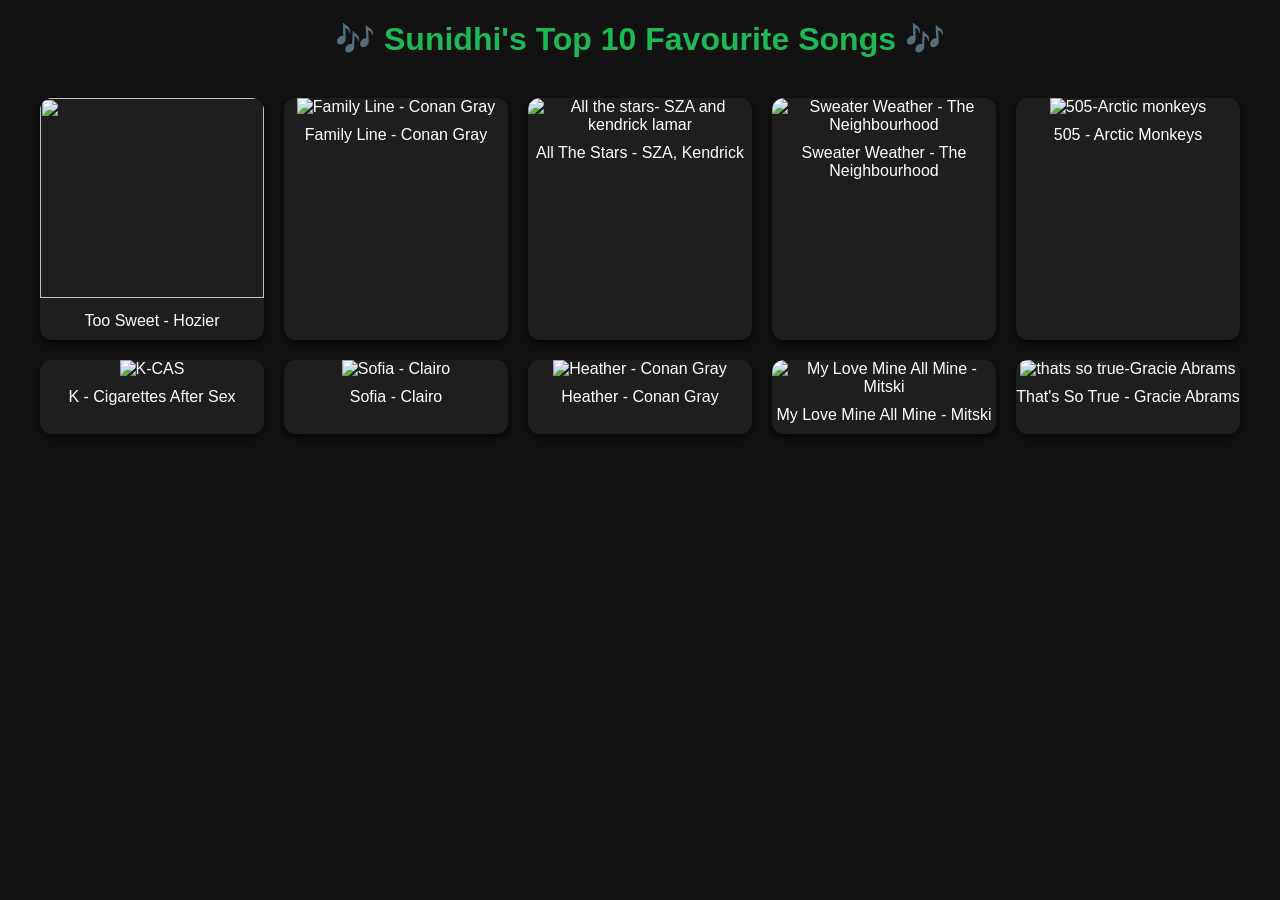
==== index.html @ baee3a66 "Update index.html" ====
<!DOCTYPE html>
<html lang="en">
<head>
  <meta charset="UTF-8">
  <link href="https://cdn.jsdelivr.net/npm/tailwindcss@3.3.0/dist/tailwind.min.css" rel="stylesheet">
  <title>Sunidhi's Top 10 Songs</title>
  <style>
    body {
      font-family: Arial, sans-serif;
      background: #121212;
      color: #fff;
      margin: 0;
      padding: 0;
      text-align: center;
    }
    h1 {
      margin: 20px;
      font-size: 2em;
      color: #1DB954;
    }
    .grid {
      display: grid;
      grid-template-columns: repeat(auto-fit, minmax(200px, 1fr));
      gap: 20px;
      padding: 20px;
      max-width: 1200px;
      margin: auto;
    }
    .song {
      background: #1e1e1e;
      border-radius: 12px;
      overflow: hidden;
      box-shadow: 0 4px 10px rgba(0,0,0,0.6);
      transition: transform 0.3s;
    }
    .song:hover {
      transform: scale(1.05);
    }
    .song img {
      width: 100%;
      height: 200px;
      object-fit: cover;
    }
    .song p {
      margin: 10px 0;
      font-size: 1em;
    }
    a {
      text-decoration: none;
      color: inherit;
    }
  </style>
</head>
<body class="bg-Indigo-900">
  <h1>🎶 Sunidhi's Top 10 Favourite Songs 🎶</h1>
  <p id="quotes"></p>

  <div class="grid">
    <div class="song">
      <a href="https://open.spotify.com/track/19XpFsce28aByvCC4g89tJ?si=a11c7e422a994c73" target="_blank">
        <img src="https://raw.githubusercontent.com/sunidhiss/final_playlist/refs/heads/main/images_play/hozier.jpg">

        <p>Too Sweet - Hozier</p>
      </a>
    </div>
    <div class="song">
      <a href="https://open.spotify.com/track/0iNZGC211wst3VjtobNnC5?si=6cfce5f7050b49a9" target="_blank">
        <img src="https://raw.githubusercontent.com/sunidhiss/final_playlist/refs/heads/main/images_play/conan-family_line.jpg" alt="Family Line - Conan Gray">
        <p>Family Line - Conan Gray</p>
      </a>
    </div>
    <div class="song">
      <a href="https://open.spotify.com/track/3GCdLUSnKSMJhs4Tj6CV3s?si=18b8e28414704c5b" target="_blank">
        <img src="https://raw.githubusercontent.com/sunidhiss/final_playlist/refs/heads/main/images_play/sza-all.jpg" alt="All the stars- SZA and kendrick lamar">
        <p>All The Stars - SZA, Kendrick</p>
      </a>
    </div>
    <div class="song">
      <a href="https://open.spotify.com/track/2QjOHCTQ1Jl3zawyYOpxh6?si=923d49a98a414412" target="_blank">
        <img src="https://raw.githubusercontent.com/sunidhiss/final_playlist/refs/heads/main/images_play/neighbourhood.jpg" alt="Sweater Weather - The Neighbourhood">
        <p>Sweater Weather - The Neighbourhood</p>
      </a>
    </div>
    <div class="song">
      <a href="https://open.spotify.com/track/0BxE4FqsDD1Ot4YuBXwAPp?si=4af0856e0ab44cf3" target="_blank">
        <img src="https://raw.githubusercontent.com/sunidhiss/final_playlist/refs/heads/main/images_play/arctic.jpg" alt="505-Arctic monkeys">
        <p>505 - Arctic Monkeys</p>
      </a>
    </div>
    <div class="song">
      <a href="https://open.spotify.com/track/4mV04JkZYIRW4xV5t2nEhp" target="_blank">
        <img src="https://raw.githubusercontent.com/sunidhiss/final_playlist/refs/heads/main/images_play/cas-k.jpg" alt="K-CAS">
        <p>K - Cigarettes After Sex</p>
      </a>
    </div>
    <div class="song">
      <a href="https://open.spotify.com/track/2xGjfbXZnI8uQDhukoQURQ?si=7837f37bf768416ch" target="_blank">
        <img src="https://raw.githubusercontent.com/sunidhiss/final_playlist/refs/heads/main/images_play/clairo-sofia.jpg" alt="Sofia - Clairo">
        <p>Sofia - Clairo</p>
      </a>
    </div>
    <div class="song">
      <a href="https://open.spotify.com/track/4xqrdfXkTW4T0RauPLv3WA?si=370952bd7d434040" target="_blank">
        <img src="https://raw.githubusercontent.com/sunidhiss/final_playlist/refs/heads/main/images_play/conan-heather.jpg" alt="Heather - Conan Gray">
        <p>Heather - Conan Gray</p>
      </a>
    </div>
    <div class="song">
      <a href="https://open.spotify.com/track/3vkCueOmm7xQDoJ17W1Pm3?si=fd322038544d4d58" target="_blank">
        <img src="https://raw.githubusercontent.com/sunidhiss/final_playlist/refs/heads/main/images_play/mitski-my_love.jpg" alt="My Love Mine All Mine - Mitski">
        <p>My Love Mine All Mine - Mitski</p>
      </a>
    </div>
    <div class="song">
      <a href="https://open.spotify.com/track/7ne4VBA60CxGM75vw0EYad?si=f7aa841b1d7049b7" target="_blank">
        <img src="https://raw.githubusercontent.com/sunidhiss/final_playlist/refs/heads/main/images_play/gracie.jpg" alt="thats so true-Gracie Abrams">
        <p>That's So True - Gracie Abrams</p>
      </a>
    </div>
  </div>
  <script src="your-script.js"></script>

</body>
</html>
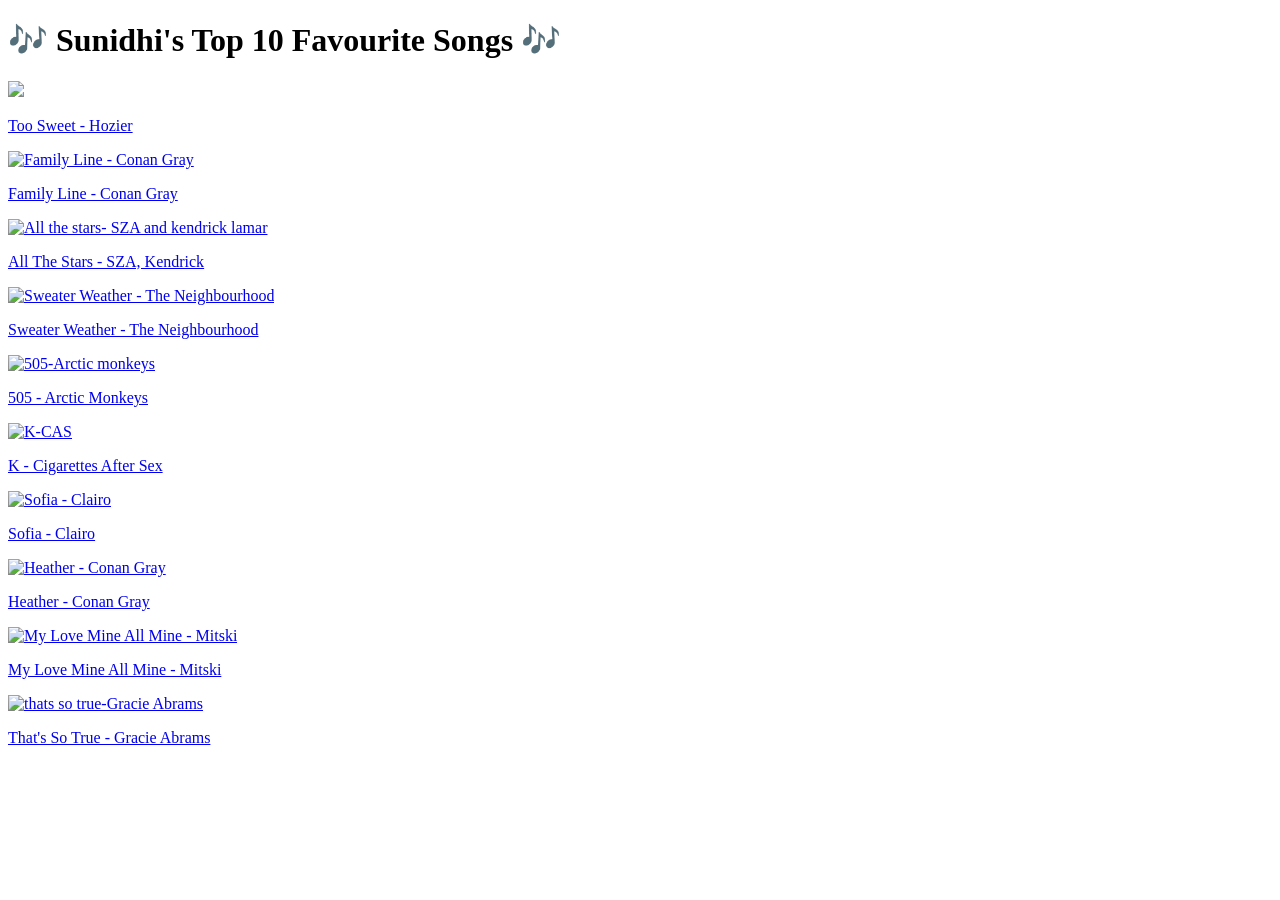
==== commit 0d7880a0: "Update index.html" ====
--- a/index.html
+++ b/index.html
@@ -1,9 +1,14 @@
 <!DOCTYPE html>
 <html lang="en">
 <head>
+  
   <meta charset="UTF-8">
   <link href="https://cdn.jsdelivr.net/npm/tailwindcss@3.3.0/dist/tailwind.min.css" rel="stylesheet">
+  <div class="bg-red-600>
+    
   <title>Sunidhi's Top 10 Songs</title>
+    
+  </div>
   <style>
     body {
       font-family: Arial, sans-serif;
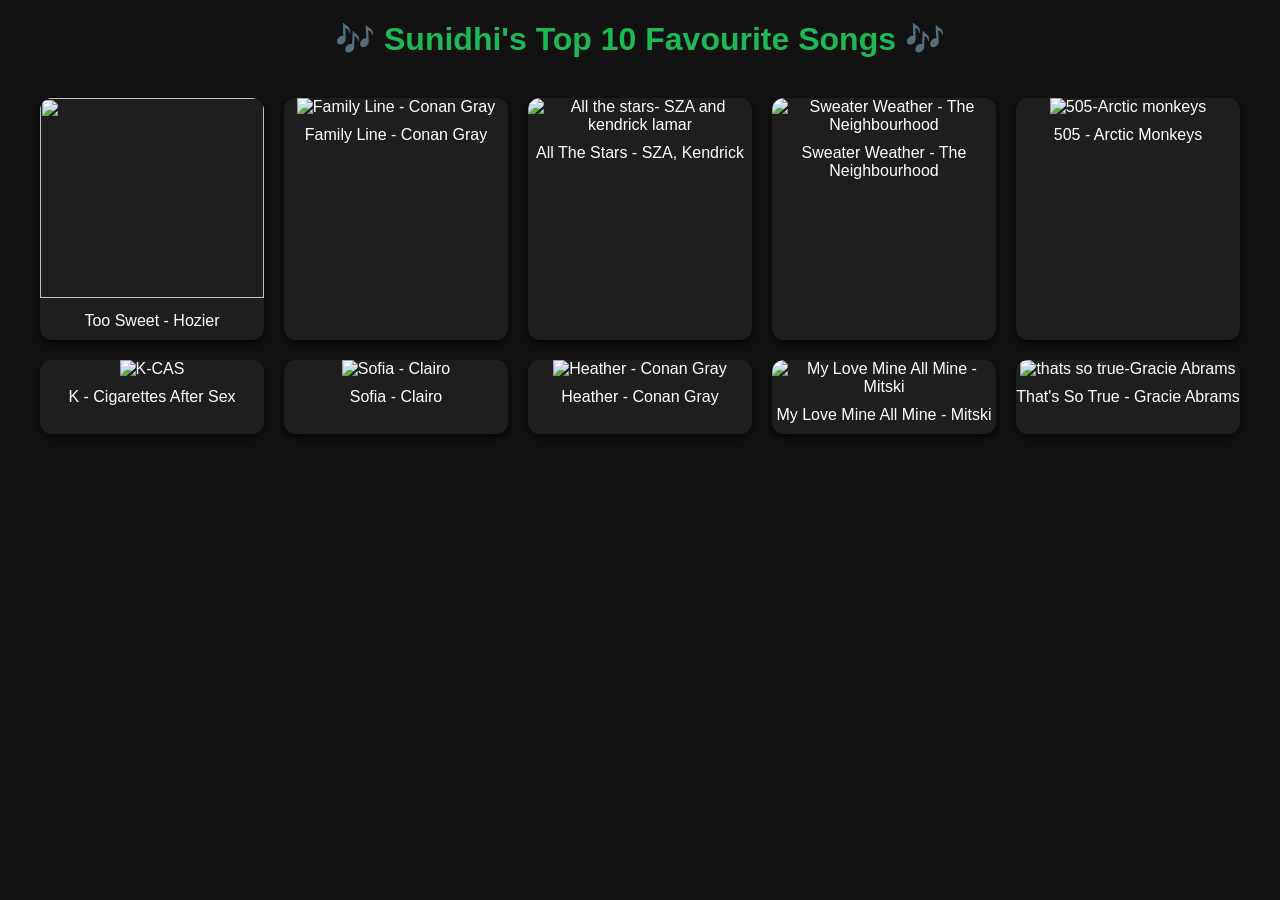
==== commit 148dbe1e: "Update index.html" ====
--- a/index.html
+++ b/index.html
@@ -4,11 +4,7 @@
   
   <meta charset="UTF-8">
   <link href="https://cdn.jsdelivr.net/npm/tailwindcss@3.3.0/dist/tailwind.min.css" rel="stylesheet">
-  <div class="bg-red-600>
-    
-  <title>Sunidhi's Top 10 Songs</title>
-    
-  </div>
+    <title>Sunidhi's Top 10 Songs</title>
   <style>
     body {
       font-family: Arial, sans-serif;
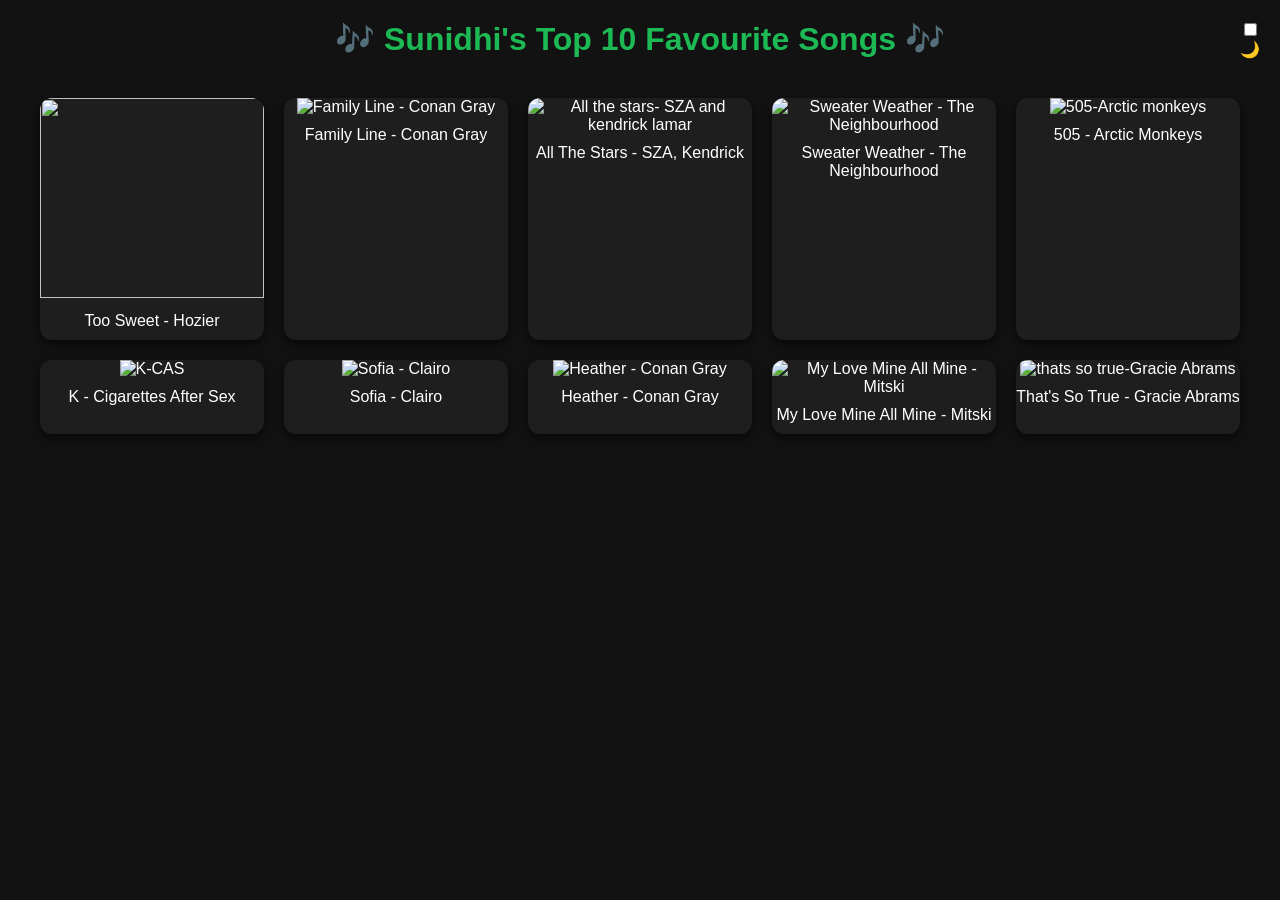
==== commit b85a2660: "Update index.html" ====
--- a/index.html
+++ b/index.html
@@ -1,10 +1,9 @@
 <!DOCTYPE html>
 <html lang="en">
 <head>
-  
   <meta charset="UTF-8">
   <link href="https://cdn.jsdelivr.net/npm/tailwindcss@3.3.0/dist/tailwind.min.css" rel="stylesheet">
-    <title>Sunidhi's Top 10 Songs</title>
+  <title>Sunidhi's Top 10 Songs</title>
   <style>
     body {
       font-family: Arial, sans-serif;
@@ -13,6 +12,10 @@
       margin: 0;
       padding: 0;
       text-align: center;
+    }
+    body.light-mode {
+      background: #f8f9fa;
+      color: #333;
     }
     h1 {
       margin: 20px;
@@ -34,6 +37,10 @@
       box-shadow: 0 4px 10px rgba(0,0,0,0.6);
       transition: transform 0.3s;
     }
+    body.light-mode .song {
+      background: #ffffff;
+      box-shadow: 0 4px 10px rgba(0,0,0,0.1);
+    }
     .song:hover {
       transform: scale(1.05);
     }
@@ -50,9 +57,24 @@
       text-decoration: none;
       color: inherit;
     }
+    .toggle-container {
+      position: fixed;
+      top: 20px;
+      right: 20px;
+      z-index: 1000;
+    }
   </style>
 </head>
-<body class="bg-Indigo-900">
+<body class="bg-indigo-900">
+  <!-- Dark Theme Toggle -->
+  <div class="toggle-container">
+    <label class="inline-flex items-center cursor-pointer">
+      <input type="checkbox" id="theme-toggle" class="sr-only peer">
+      <div class="relative w-11 h-6 bg-gray-200 peer-focus:outline-none peer-focus:ring-4 peer-focus:ring-blue-300 dark:peer-focus:ring-blue-800 rounded-full peer dark:bg-gray-700 peer-checked:after:translate-x-full rtl:peer-checked:after:-translate-x-full peer-checked:after:border-white after:content-[''] after:absolute after:top-[2px] after:start-[2px] after:bg-white after:border-gray-300 after:border after:rounded-full after:h-5 after:w-5 after:transition-all dark:border-gray-600 peer-checked:bg-blue-600"></div>
+      <span class="ms-3 text-sm font-medium text-white" id="toggle-label">🌙</span>
+    </label>
+  </div>
+
   <h1>🎶 Sunidhi's Top 10 Favourite Songs 🎶</h1>
   <p id="quotes"></p>
 
@@ -60,7 +82,6 @@
     <div class="song">
       <a href="https://open.spotify.com/track/19XpFsce28aByvCC4g89tJ?si=a11c7e422a994c73" target="_blank">
         <img src="https://raw.githubusercontent.com/sunidhiss/final_playlist/refs/heads/main/images_play/hozier.jpg">
-
         <p>Too Sweet - Hozier</p>
       </a>
     </div>
@@ -119,7 +140,29 @@
       </a>
     </div>
   </div>
-  <script src="your-script.js"></script>
 
+  <script>
+    const themeToggle = document.getElementById('theme-toggle');
+    const toggleLabel = document.getElementById('toggle-label');
+    const body = document.body;
+    const savedTheme = localStorage.getItem('theme');
+    if (savedTheme === 'light') {
+      body.classList.add('light-mode');
+      themeToggle.checked = true;
+      toggleLabel.textContent = '☀️';
+    }
+
+    themeToggle.addEventListener('change', function() {
+      if (this.checked) {
+        body.classList.add('light-mode');
+        toggleLabel.textContent = '☀️';
+        localStorage.setItem('theme', 'light');
+      } else {
+        body.classList.remove('light-mode');
+        toggleLabel.textContent = '🌙';
+        localStorage.setItem('theme', 'dark');
+      }
+    });
+  </script>
 </body>
 </html>
